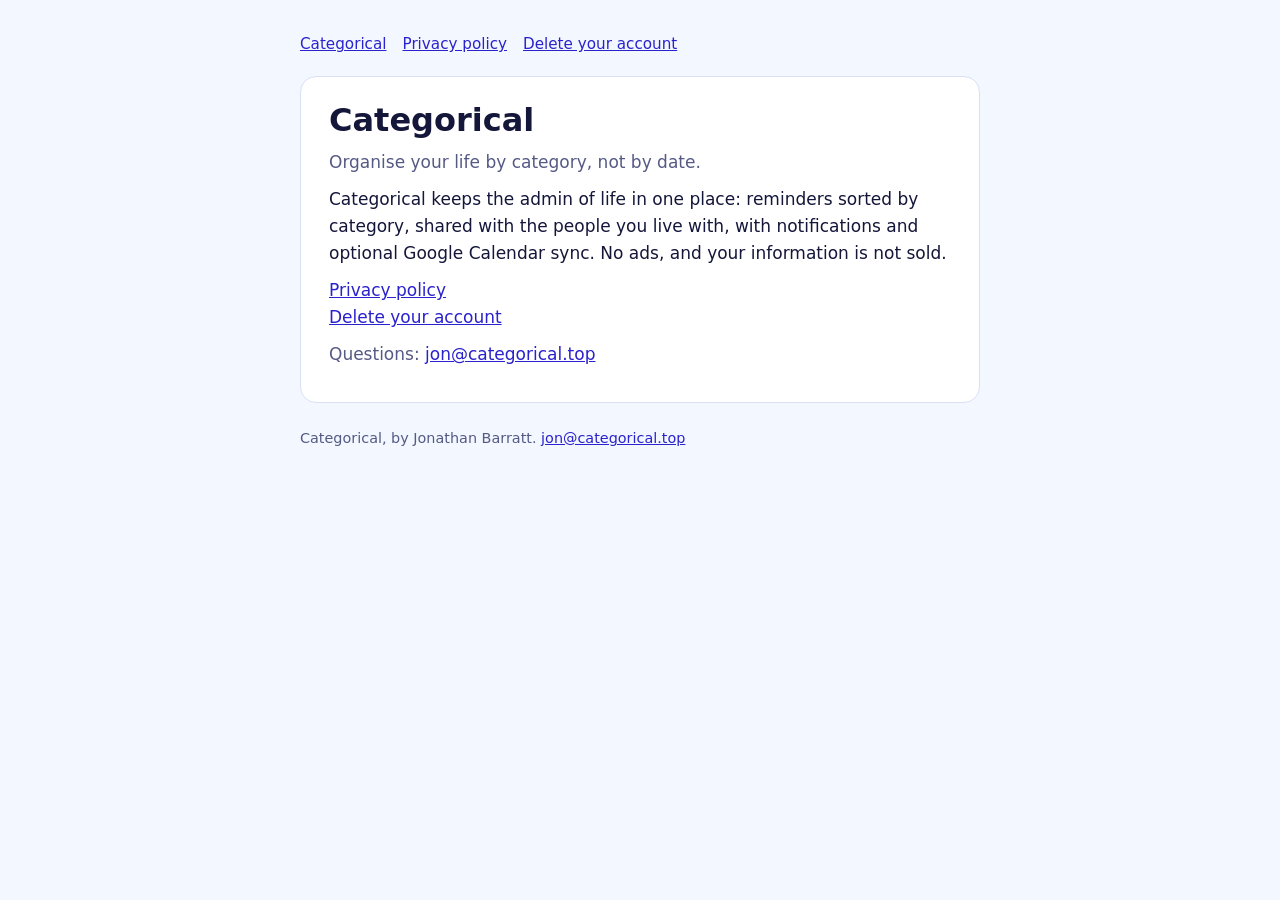
==== index.html @ 4699dc74 "Categorical site" ====
<!doctype html>
<html lang="en"><head><meta charset="utf-8"><meta name="viewport" content="width=device-width,initial-scale=1">
<title>Categorical</title><meta name="description" content="Organise your life by category, not by date."><link rel="stylesheet" href="style.css"></head>
<body><main><nav><a href="/">Categorical</a><a href="/privacy">Privacy policy</a><a href="/delete-account">Delete your account</a></nav>
<div class="card">
<h1>Categorical</h1>
<p class="muted">Organise your life by category, not by date.</p>
<p>Categorical keeps the admin of life in one place: reminders sorted by category, shared with the people you live with, with notifications and optional Google Calendar sync. No ads, and your information is not sold.</p>
<p><a href="/privacy">Privacy policy</a><br><a href="/delete-account">Delete your account</a></p>
<p class="muted">Questions: <a href="mailto:jon@categorical.top">jon@categorical.top</a></p>
</div>
<footer>Categorical, by Jonathan Barratt. <a href="mailto:jon@categorical.top">jon@categorical.top</a></footer></main></body></html>
---- style.css ----
:root{color-scheme:light dark;--bg:#f3f7ff;--card:#fff;--text:#14163a;--muted:#555a85;--tint:#2a22cc;--border:#d9e0f5}
@media (prefers-color-scheme:dark){:root{--bg:#0b0e24;--card:#141838;--text:#eef0ff;--muted:#a9b0dc;--tint:#9db0ff;--border:#262c5a}}
*{box-sizing:border-box}
body{margin:0;background:var(--bg);color:var(--text);font:17px/1.6 system-ui,-apple-system,"Segoe UI",Roboto,sans-serif}
main{max-width:720px;margin:0 auto;padding:32px 20px 64px}
.card{background:var(--card);border:1px solid var(--border);border-radius:16px;padding:24px 28px}
h1{font-size:2rem;line-height:1.2;margin:0 0 4px}
h2{font-size:1.25rem;margin:2rem 0 .25rem}
p,li{margin:.6rem 0}
.muted{color:var(--muted)}
a{color:var(--tint)}
nav{display:flex;gap:16px;margin-bottom:20px;font-size:.95rem;flex-wrap:wrap}
footer{margin-top:24px;font-size:.9rem;color:var(--muted)}
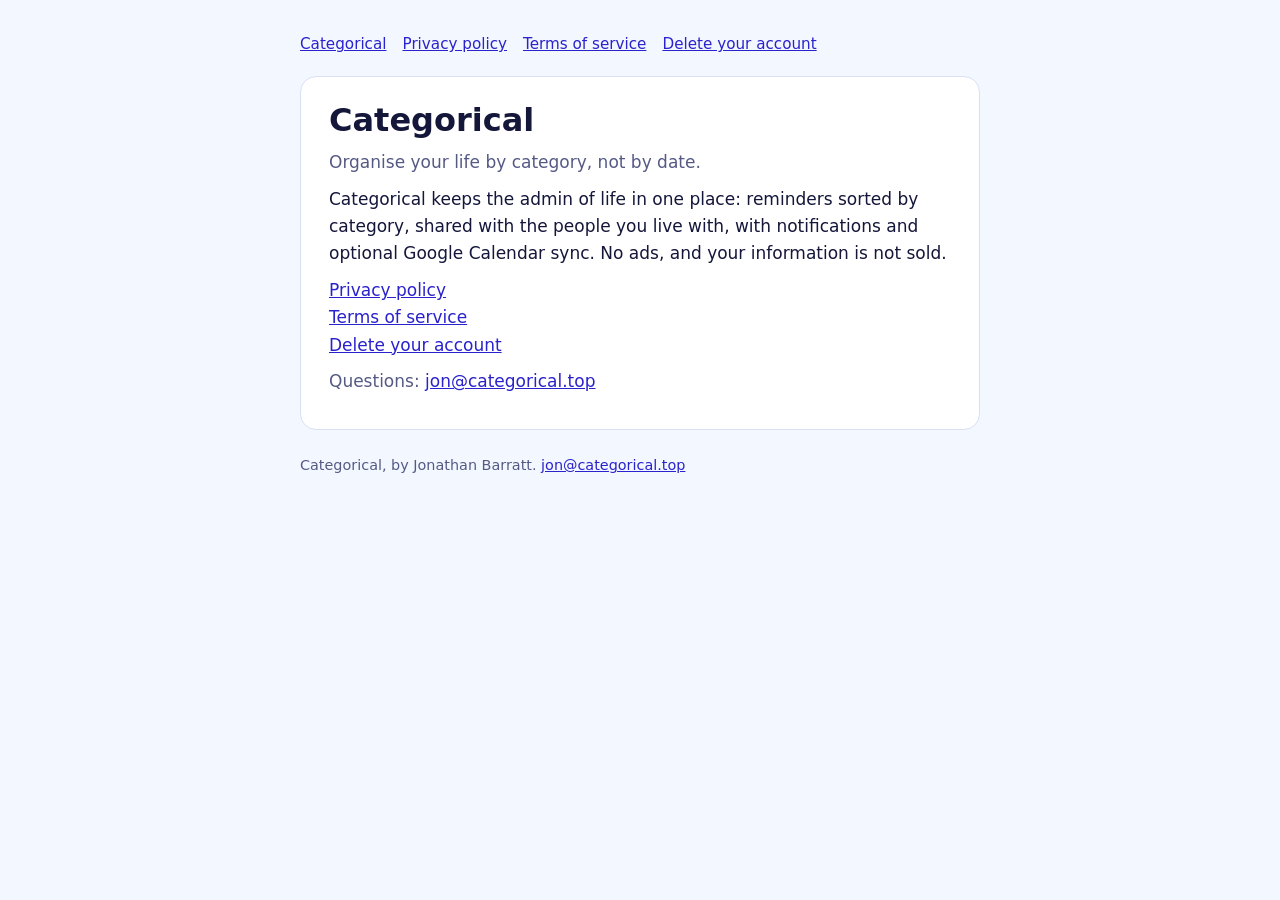
==== commit aea706a0: "tos" ====
--- a/index.html
+++ b/index.html
@@ -1,12 +1,12 @@
 <!doctype html>
 <html lang="en"><head><meta charset="utf-8"><meta name="viewport" content="width=device-width,initial-scale=1">
 <title>Categorical</title><meta name="description" content="Organise your life by category, not by date."><link rel="stylesheet" href="style.css"></head>
-<body><main><nav><a href="/">Categorical</a><a href="/privacy">Privacy policy</a><a href="/delete-account">Delete your account</a></nav>
+<body><main><nav><a href="/">Categorical</a><a href="/privacy">Privacy policy</a><a href="/terms">Terms of service</a><a href="/delete-account">Delete your account</a></nav>
 <div class="card">
 <h1>Categorical</h1>
 <p class="muted">Organise your life by category, not by date.</p>
 <p>Categorical keeps the admin of life in one place: reminders sorted by category, shared with the people you live with, with notifications and optional Google Calendar sync. No ads, and your information is not sold.</p>
-<p><a href="/privacy">Privacy policy</a><br><a href="/delete-account">Delete your account</a></p>
+<p><a href="/privacy">Privacy policy</a><br><a href="/terms">Terms of service</a><br><a href="/delete-account">Delete your account</a></p>
 <p class="muted">Questions: <a href="mailto:jon@categorical.top">jon@categorical.top</a></p>
 </div>
 <footer>Categorical, by Jonathan Barratt. <a href="mailto:jon@categorical.top">jon@categorical.top</a></footer></main></body></html>
